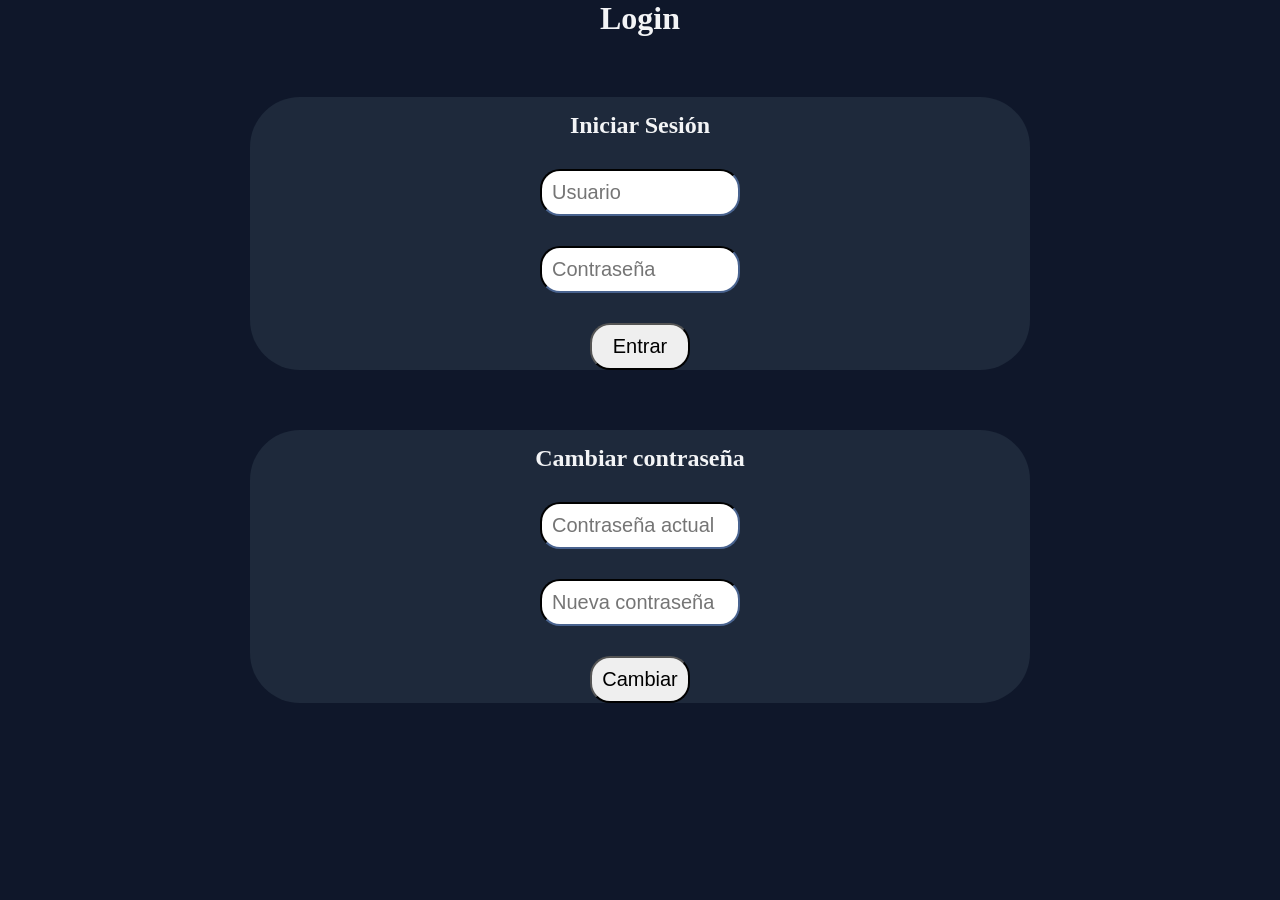
==== login/index.html @ d8f7e63e "logica terminada" ====
<!DOCTYPE html>
<html lang="es">
<head>
    <meta charset="UTF-8">
    <meta name="viewport" content="width=device-width, initial-scale=1.0">
    <title>Login</title>
    <link rel="stylesheet" href="style.css">
    <script src="app.js" defer></script>
    <link rel="shortcut icon" href="https://cdn-icons-png.flaticon.com/512/295/295128.png" type="image/x-icon">

</head>
<body>

    <header>
        <h1 class="tituloPrincipal">Login</h1>
    </header>


    <!-- seccion numero 1  -->
    <main>
        <section class="cajaUno">
            <form class="formLogin">
                <h2 class="subtitulo">Iniciar Sesión</h2>
                <input id="inputUsuario" type="text" placeholder="Usuario">
                <input  id="inputPassword" type="password" placeholder="Contraseña">
                <button id="btnEntrar" type="submit">Entrar</button>
            </form>
        </section>

        <!-- seccion numero 2  -->

        <section class="cajaDos oculto">
            <form class="formLogin2">
                <h2 class="segundoSubtitulo">Cambiar contraseña</h2>
                <input id="inputActual" type="password" placeholder="Contraseña actual">
                <input  id="inputNueva" type="password" placeholder="Nueva contraseña">
                <button id="btnCambiar" type="submit">Cambiar</button>
            </form>
        </section>

        <p class="mensajeFinal"> </p>

    </main>




</body>
</html>
---- login/style.css ----
*{
    margin: 0;
    padding: 0;
    box-sizing: border-box;
}

.tituloPrincipal{
    display: flex;
    justify-content: center;
    align-items: center;
    color: #f3f4f6;
}

body{
    background-color: #0f172a;
}


.formLogin{
    display: flex;
    flex-direction: column;
    justify-content: center;
    align-items: center;
    gap: 30px;
}


.cajaUno{
    display: flex;
    justify-content: center;
    margin-top: 60px;
    background-color:#1e293b ;
    margin-right: 250px;
    margin-left: 250px;
    border-radius: 50px;
}

h2{
    color: #f3f4f6;
    margin-top: 15px;
}

.formLogin input {
    width: 200px;
    padding: 10px 10px;
    font-size: 20px;
    border-radius: 20px;
    border-color: #1e293b;
}

#btnEntrar{
    width: 100px;
    padding: 10px 10px;
    font-size: 20px;
    border-radius: 20px;
}

/* segunda seccion  */

.formLogin2{
    display: flex;
    flex-direction: column;
    justify-content: center;
    align-items: center;
    gap: 30px;
}


.cajaDos{
    display: flex;
    justify-content: center;
    margin-top: 60px;
    background-color:#1e293b ;
    margin-right: 250px;
    margin-left: 250px;
    border-radius: 50px;
}


.formLogin2 input {
    width: 200px;
    padding: 10px 10px;
    font-size: 20px;
    border-radius: 20px;
    border-color: #1e293b;
}


#btnCambiar{
    width: 100px;
    padding: 10px 10px;
    font-size: 20px;
    border-radius: 20px;
}






/* .oculto{
    display: none;
} */
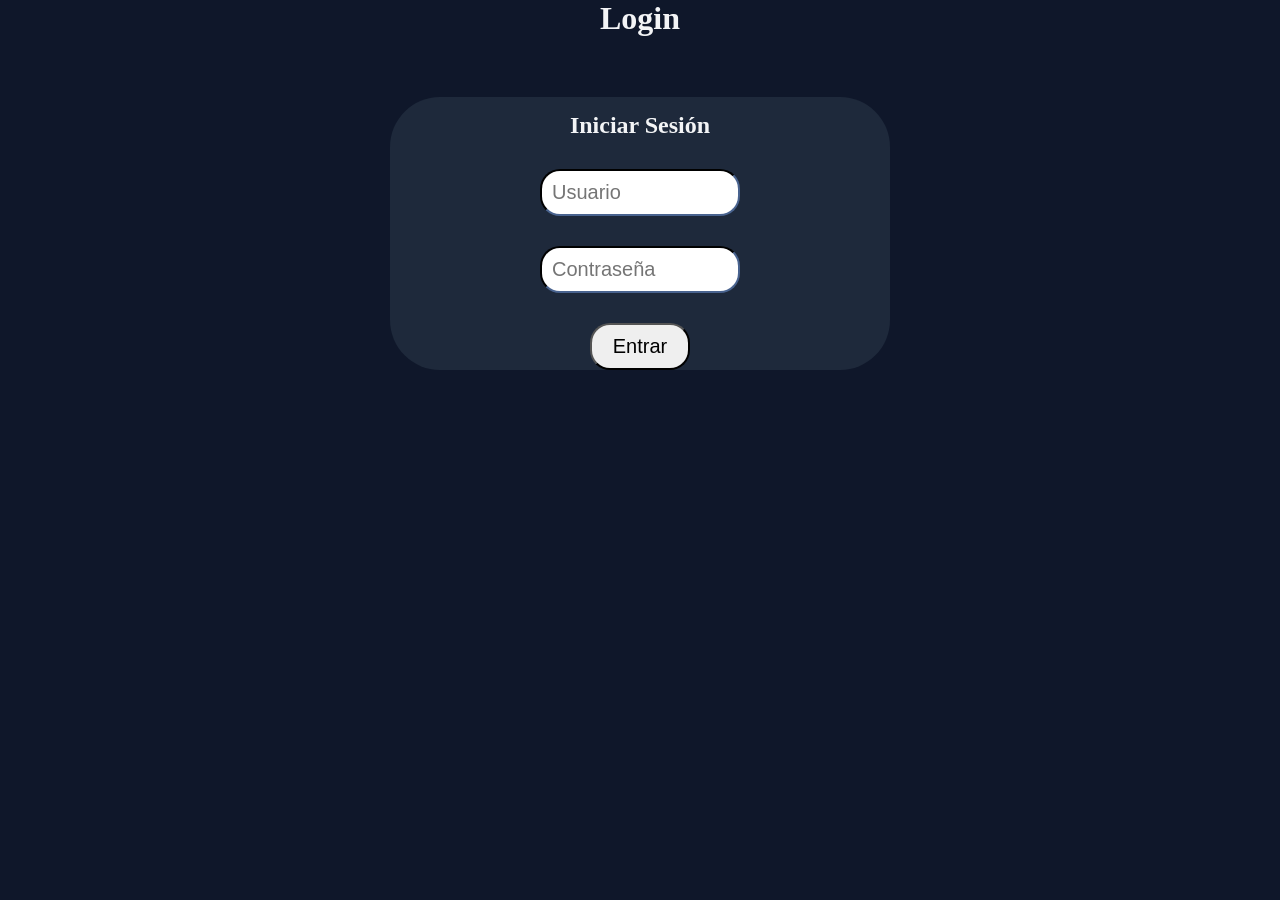
==== commit 931f48b4: "Login: DOM completo (formularios, cambio de pantalla y bloqueo tras 3 intentos)" ====
--- a/login/index.html
+++ b/login/index.html
@@ -31,6 +31,7 @@
 
         <section class="cajaDos oculto">
             <form class="formLogin2">
+                <h2 id="bienvenida"></h2>
                 <h2 class="segundoSubtitulo">Cambiar contraseña</h2>
                 <input id="inputActual" type="password" placeholder="Contraseña actual">
                 <input  id="inputNueva" type="password" placeholder="Nueva contraseña">
--- a/login/style.css
+++ b/login/style.css
@@ -30,14 +30,19 @@
     justify-content: center;
     margin-top: 60px;
     background-color:#1e293b ;
-    margin-right: 250px;
-    margin-left: 250px;
+    max-width: 500px; margin: 60px auto;
     border-radius: 50px;
 }
 
 h2{
     color: #f3f4f6;
     margin-top: 15px;
+}
+
+#bienvenida{
+    color: #f3f4f6;
+    font-size: 32px;
+    margin-top: 25px;
 }
 
 .formLogin input {
@@ -71,8 +76,7 @@
     justify-content: center;
     margin-top: 60px;
     background-color:#1e293b ;
-    margin-right: 250px;
-    margin-left: 250px;
+    max-width: 500px; margin: 60px auto;
     border-radius: 50px;
 }
 
@@ -95,10 +99,16 @@
 
 
 
+.oculto{
+    display: none;
+}
 
+.mensajeFinal{
+    display: flex;
+    justify-content: center;
+    align-items: center;
+    margin-top: 50px;
+    font-size: 25px;
+    color: #f3f4f6;
+}
 
-
-/* .oculto{
-    display: none;
-} */
-
